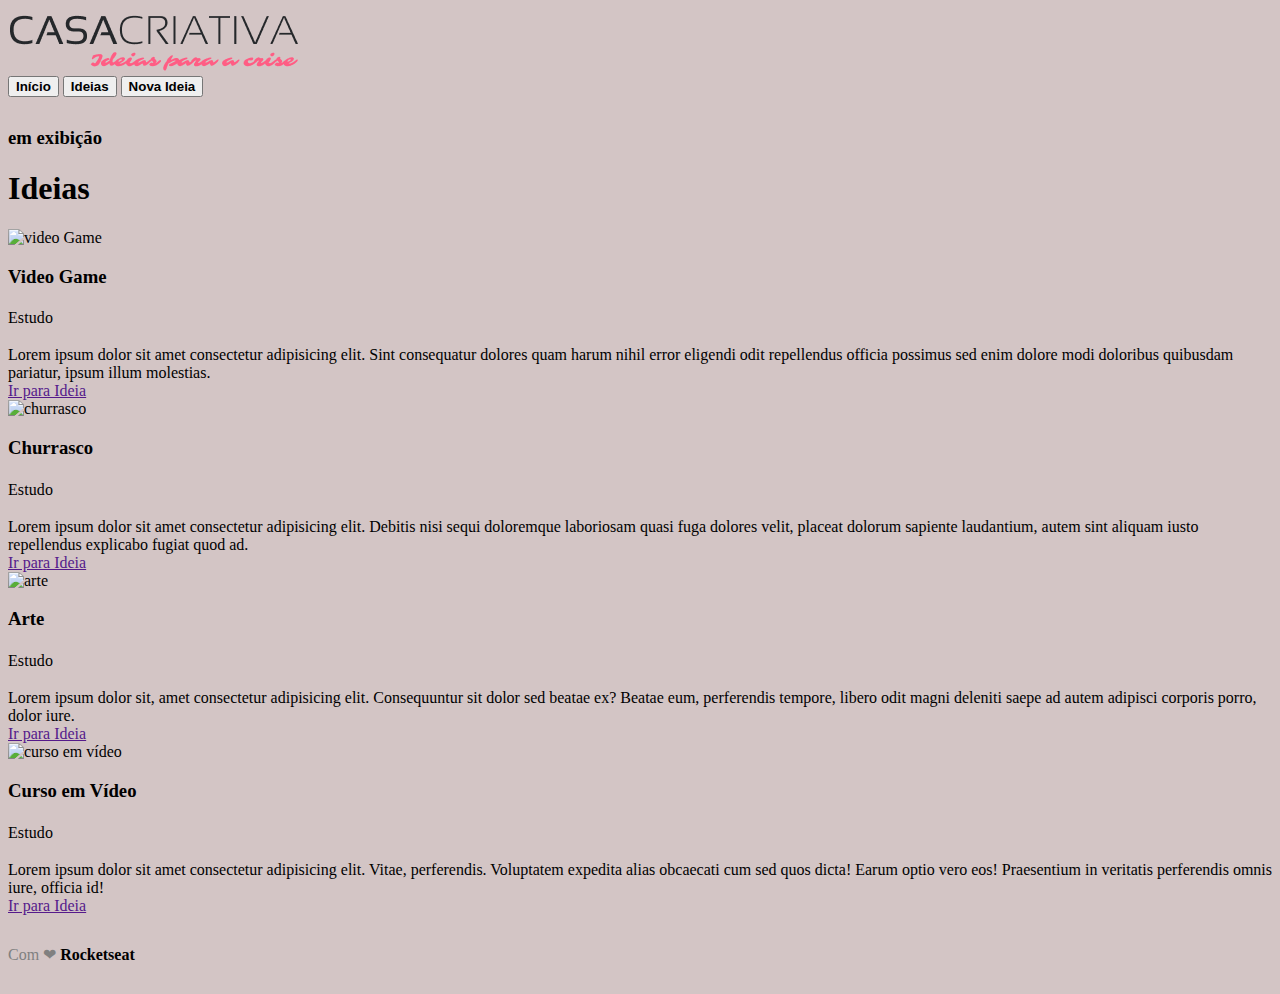
==== ideias.html @ 87c263dc "ideias.html" ====
<!DOCTYPE html>
<html lang='pt-br'>
    <head>
        <meta charset="utf-8">
        <title>Ideias</title>
        <link rel="stylesheet" href="estilo/style.css">
    </head>
    <body id='ultimo'>
        <div id="container3">
            <header id='cab'>
                <img src="imagens/logo.png" alt="Imagem Logomarca">
                <div id="but">
                    <button id='ini'>Início</button>
                    <button id='ideas'>Ideias</button>
                    <button id='novide'>Nova Ideia</button>
                </div>
            </header>
            <main id="content3">
                <header>
                    <h3>em exibição</h3>
                    <h1>Ideias</h1>
                </header>
                <section id='grid1'>
                    <div class="cont">
                        <img src="https://image.flaticon.com/icons/svg/2729/2729021.svg" alt="video Game">
                        <div class="ir">
                            <h3>Video Game</h3>
                            <p>Estudo</p>
                            <div class="lorem">
                                Lorem ipsum dolor sit amet consectetur adipisicing elit. Sint consequatur dolores quam harum nihil error eligendi odit repellendus officia possimus sed enim dolore modi doloribus quibusdam pariatur, ipsum illum molestias.
                            </div>
                            <div class="ha">
                                <a href="">Ir para Ideia</a>
                            </div>
                        </div>
                    </div>
                    <div class="cont">
                        <img src="https://image.flaticon.com/icons/svg/2729/2729028.svg" alt="churrasco">
                        <div class="ir">
                            <h3>Churrasco</h3>
                            <p>Estudo</p>
                            <div class="lorem">
                                Lorem ipsum dolor sit amet consectetur adipisicing elit. Debitis nisi sequi doloremque laboriosam quasi fuga dolores velit, placeat dolorum sapiente laudantium, autem sint aliquam iusto repellendus explicabo fugiat quod ad.
                            </div>
                            <div class="ha">
                                <a href="">Ir para Ideia</a>
                            </div>
                        </div>
                    </div>
                </section>
                <section id='grid2'>
                    <div class="cont">
                        <img src="https://image.flaticon.com/icons/svg/2729/2729038.svg" alt="arte">
                        <div class="ir">
                            <h3>Arte</h3>
                            <p>Estudo</p>
                            <div class="lorem">
                                Lorem ipsum dolor sit, amet consectetur adipisicing elit. Consequuntur sit dolor sed beatae ex? Beatae eum, perferendis tempore, libero odit magni deleniti saepe ad autem adipisci corporis porro, dolor iure.
                            </div>
                            <div class="ha">
                                <a href="">Ir para Ideia</a>
                            </div>
                        </div>
                    </div>
                    <div class="cont">
                        <img src="https://image.flaticon.com/icons/svg/2729/2729036.svg" alt="curso em vídeo">
                        <div class="ir">
                            <h3>Curso em Vídeo</h3>
                            <p>Estudo</p>
                            <div class="lorem">
                                Lorem ipsum dolor sit amet consectetur adipisicing elit. Vitae, perferendis. Voluptatem expedita alias obcaecati cum sed quos dicta! Earum optio vero eos! Praesentium in veritatis perferendis omnis iure, officia id!
                            </div>
                            <div class="ha">
                                <a href="">Ir para Ideia</a>
                            </div>
                        </div>
                    </div>
                </section>
            <main>
            <footer id='final'><font color='gray'>Com &#10084</font> <a href="https://rocketseat.com.br/" target="_blank">Rocketseat</a></footer>
        </div>
    </body>
</html>
---- estilo/style.css ----
body {
    background-color: rgb(211, 197, 197);
    font-family: 'Pacifico', cursive;
}
div#container {
    width: 90%;
    max-width: 980px;
    margin-right: auto;
    margin-left: auto;
    margin-top: 40px;
    display:flex;
}
section#part1 {
    width: 300px;
    font-size: 13pt;
    margin-right: 40px;
}
main {
    margin-top: 30px;
    margin-bottom: 30px;
}
footer#fot {
    text-align: center;
}
footer a {
    text-decoration: none;
    color: black;
    font-weight: bold;
}
button {
    text-align: center;
    cursor: pointer;
    outline: none;
    font-weight: bold;
}
button.but1 {
    color: rgb(221, 66, 144);
    background: none;
    border: none;
}
button.but2 {
    background-color: rgb(221, 66, 144);
    color: rgb(211, 197, 197);
    border-radius: 10px;
    padding: 10px;
    width: 140px;
    border: none;
    margin-bottom: 40px;
    margin-left: 30px;
    box-shadow: 5px 5px 10px rgb(201, 60, 159);
}
a.aa, a.aaa, a.aaaa {
    text-decoration: none;
    font-weight: bold;
    color: rgb(221, 66, 144);
    font-size: 11pt;
}
div.link {
    text-align: right;
}
div.ideas {
    display: flex;
}
p, .description {
    font-size: 16px;
    line-height: 24px;
    letter-spacing: 0.1px;
}
.ideas img {
    height: 60px;
    width: 60px;
    margin-right: 30px;
    margin-top: 20px;
}
.ideas h3 {
    font-size: 12pt;
    margin-top: 2px;
    margin: 0;
}
.ideas {
    margin-bottom: 30px;
    background-color: white;
    padding: 30px;
    border-radius: 8px;
    border: none;
    box-shadow: 5px 5px 10px pink;
}
.ideas p {
    margin-top: 3px;
    margin-bottom: 10px;
    color: gray;
    font-size: 11pt;
}
.description {
    font-size: 11pt;
    margin-top: 10px;
    margin-bottom: 10px;
    color: rgb(75, 71, 71);
}

#body2 {
    background-color: rgb(221, 66, 144);
}
#container2 {
    display: flex;
    justify-content: center;
}
#container2 .content {
    margin-top: 30px;
    color: white;
}
#container2 .content h1 {
    text-align: center;
    text-transform: uppercase;
    margin-top: 5px;
    margin-bottom: 20px;
}
.content form {
    width: 80%;
    max-width: 800px;
    margin: auto;
    margin-top: 0;
    margin-bottom: 0;
    display: grid;
    grid-template-columns: 1fr 1fr;
    gap: 25px;
}
form input {
    width: 100%;
    padding: 8px;
    border-radius: 8px;
    outline: none;
    box-sizing: border-box;
}
form textarea {
    width: 100%;
    padding: 8px;
    border-radius: 8px;
    outline: none;
    box-sizing: border-box;
}
form .pri:nth-child(3) {
    grid-column: span 2;
}
form .pri:nth-child(4) {
    grid-column: span 2;
}
form .pri:nth-child(5) {
    grid-column: span 2;
}
form label {
    font-weight: 500;
    line-height: 30px;
}
button#but3, button#but4 {
    background-color: white;
    color: rgb(221, 66, 144);
    border: none;
    border-radius: 10px;
    padding: 10px;
    width: 140px;
    box-shadow: 5px 5px 10px rgb(201, 60, 159);
    margin-top: 30px;
}
div#but33 {
    grid-column: 2;
    text-align: right;
}
div#principal {
    width: 80%;
    max-width: 800px;
    margin: auto;
    margin-top: 10px;
    margin-bottom: 0;
    display: grid;
    grid-template-columns: 1fr 1fr;
    gap: 25px;
}
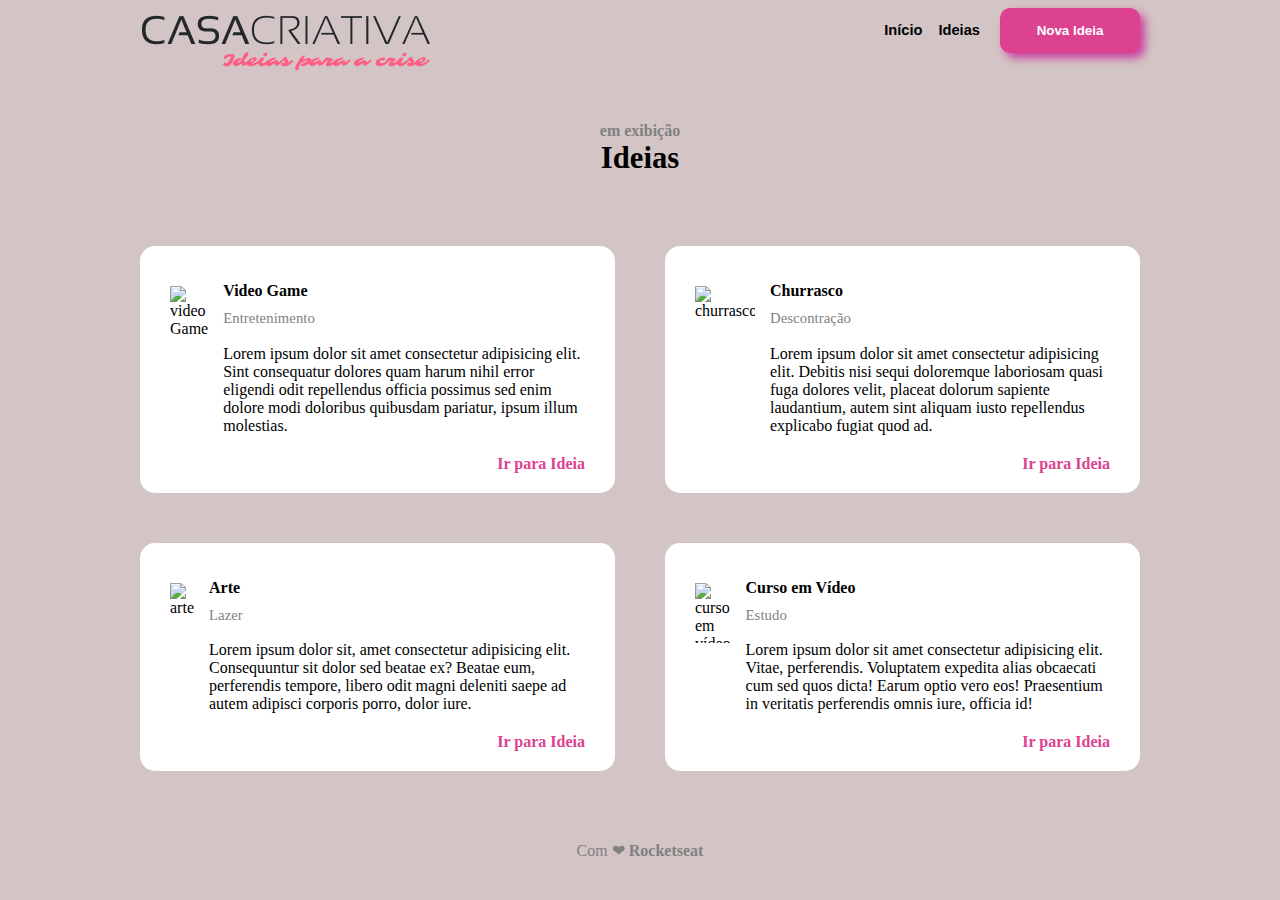
==== commit 7c83036a: "ideas.html" ====
--- a/ideias.html
+++ b/ideias.html
@@ -10,7 +10,7 @@
             <header id='cab'>
                 <img src="imagens/logo.png" alt="Imagem Logomarca">
                 <div id="but">
-                    <button id='ini'>Início</button>
+                   <a href="index.html"><button id='ini'>Início</button></a>
                     <button id='ideas'>Ideias</button>
                     <button id='novide'>Nova Ideia</button>
                 </div>
@@ -25,7 +25,7 @@
                         <img src="https://image.flaticon.com/icons/svg/2729/2729021.svg" alt="video Game">
                         <div class="ir">
                             <h3>Video Game</h3>
-                            <p>Estudo</p>
+                            <p>Entretenimento</p>
                             <div class="lorem">
                                 Lorem ipsum dolor sit amet consectetur adipisicing elit. Sint consequatur dolores quam harum nihil error eligendi odit repellendus officia possimus sed enim dolore modi doloribus quibusdam pariatur, ipsum illum molestias.
                             </div>
@@ -38,7 +38,7 @@
                         <img src="https://image.flaticon.com/icons/svg/2729/2729028.svg" alt="churrasco">
                         <div class="ir">
                             <h3>Churrasco</h3>
-                            <p>Estudo</p>
+                            <p>Descontração</p>
                             <div class="lorem">
                                 Lorem ipsum dolor sit amet consectetur adipisicing elit. Debitis nisi sequi doloremque laboriosam quasi fuga dolores velit, placeat dolorum sapiente laudantium, autem sint aliquam iusto repellendus explicabo fugiat quod ad.
                             </div>
@@ -53,7 +53,7 @@
                         <img src="https://image.flaticon.com/icons/svg/2729/2729038.svg" alt="arte">
                         <div class="ir">
                             <h3>Arte</h3>
-                            <p>Estudo</p>
+                            <p>Lazer</p>
                             <div class="lorem">
                                 Lorem ipsum dolor sit, amet consectetur adipisicing elit. Consequuntur sit dolor sed beatae ex? Beatae eum, perferendis tempore, libero odit magni deleniti saepe ad autem adipisci corporis porro, dolor iure.
                             </div>
--- a/estilo/style.css
+++ b/estilo/style.css
@@ -176,3 +176,122 @@
     grid-template-columns: 1fr 1fr;
     gap: 25px;
 }
+
+
+/* Final page */
+body#ultimo {
+    background-color: rgb(211, 197, 197);
+    font-family: 'Pacifico', cursive;
+}
+#container3 {
+    width: 1100px;
+    margin: auto;
+}
+#content3 header {
+    text-align: center;
+    margin-top: 50px;
+}
+#content3 header h3 {
+    margin-bottom: -20px;
+    font-size: 12pt;
+    color: gray;
+}
+#content3 header h1 {
+    font-size: 23pt;
+}
+#cab {
+    display: grid;
+    grid-template-columns: 1fr 1fr;
+}
+#cab img {
+    margin-left: 50px;
+}
+#but {
+    text-align: right;
+    margin-right: 50px;
+}
+button#ini, button#ideas {
+    border: none;
+    background: none;
+    font-weight: bold;
+    font-size: 11pt;
+    cursor: pointer;
+    outline: none;
+}
+button#ini:hover, button#ideas:hover {
+    text-decoration: underline;
+}
+button#novide {
+    border: none;
+    outline: none;
+    cursor: pointer;
+    padding: 15px;
+    background-color: rgb(221, 66, 144);
+    color: white;
+    font-weight: bold;
+    border-radius: 10px;
+    width: 140px;
+    margin-left: 10px;
+    box-shadow: 5px 5px 10px rgb(201, 60, 159);
+}
+button#novide:hover {
+    background-color: #0984e3;
+    color: white;
+    transition: 400ms;
+    box-shadow: none;
+}
+#grid1, #grid2 {
+    display: grid;
+    grid-template-columns: 1fr 1fr;
+    margin-left: 50px;
+}
+.cont img {
+    width: 60px;
+    height: 60px;
+    margin-right: 15px;
+    margin-top: 10px;
+}
+.cont .ir {
+    margin-top: -10px;
+}
+.cont .ir h3 {
+    font-size: 12pt;
+}
+.cont .ir p {
+    font-size: 11pt;
+    color: gray;
+    margin-top: -10px;
+}
+.ha {
+   margin-top: 20px;
+   margin-bottom: -10px;
+   text-align: right;
+}
+.ha a {
+    text-decoration: none;
+    font-weight: bold;
+    color: rgb(221, 66, 144);
+}
+.ha a:hover {
+    text-decoration: underline;
+}
+.cont {
+    display: flex;
+    margin-top: 50px;
+    margin-right: 50px;
+    padding: 30px;
+    background-color: white;
+    border-radius: 15px;
+}
+footer#final {
+    margin-top: 70px;
+    text-align: center;
+}
+footer#final a {
+    text-decoration: none;
+    font-weight: bold;
+    color: gray;
+}
+footer#final a:hover {
+    color: rgb(221, 66, 144);
+}
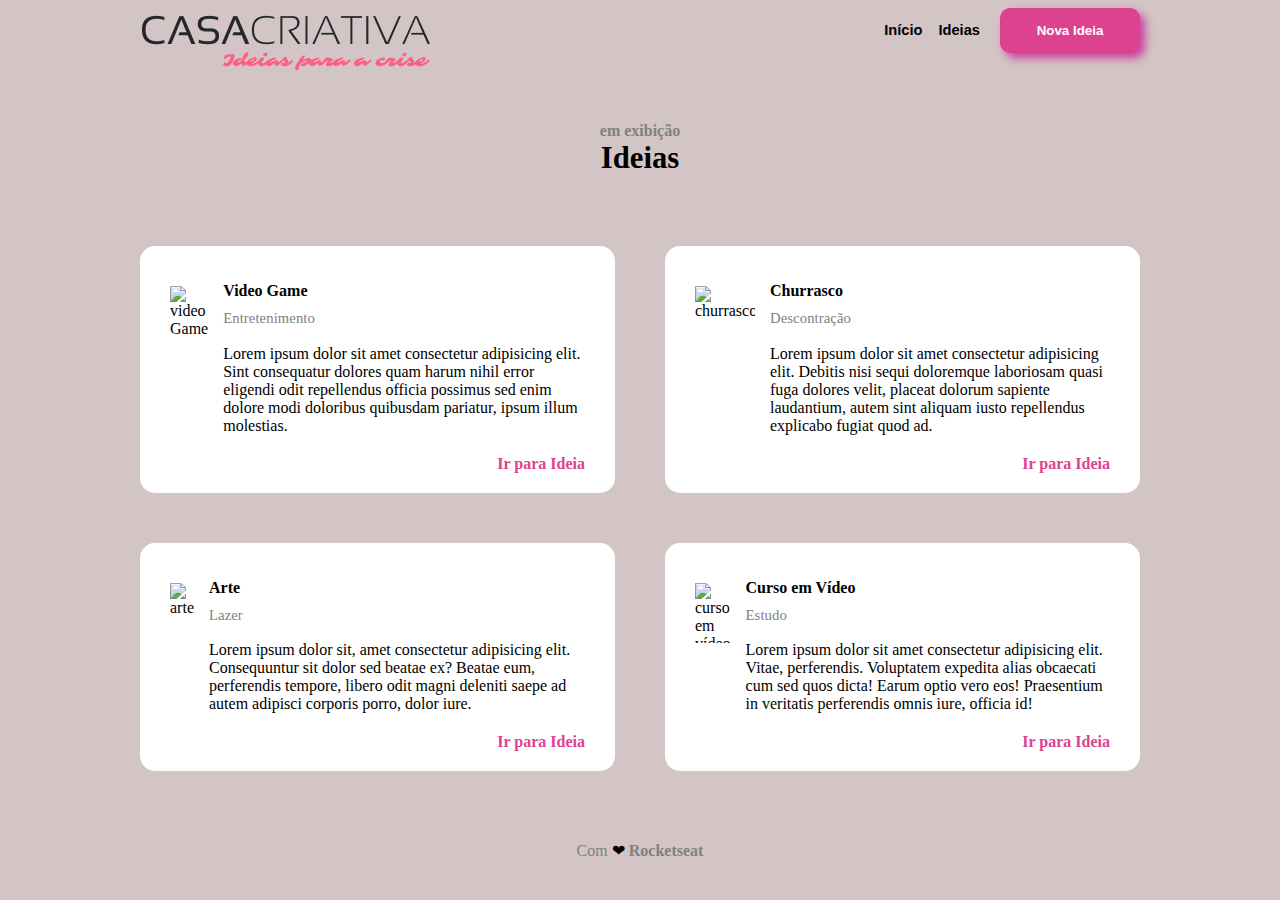
==== commit e76c34ee: "ideias.html" ====
--- a/ideias.html
+++ b/ideias.html
@@ -12,7 +12,7 @@
                 <div id="but">
                    <a href="index.html"><button id='ini'>Início</button></a>
                     <button id='ideas'>Ideias</button>
-                    <button id='novide'>Nova Ideia</button>
+                    <a href="form.html"><button id='novide'>Nova Ideia</button></a>
                 </div>
             </header>
             <main id="content3">
@@ -77,7 +77,7 @@
                     </div>
                 </section>
             <main>
-            <footer id='final'><font color='gray'>Com &#10084</font> <a href="https://rocketseat.com.br/" target="_blank">Rocketseat</a></footer>
+            <footer id='final'><font color='gray'>Com</font> &#10084 <a href="https://rocketseat.com.br/" target="_blank">Rocketseat</a></footer>
         </div>
     </body>
 </html>
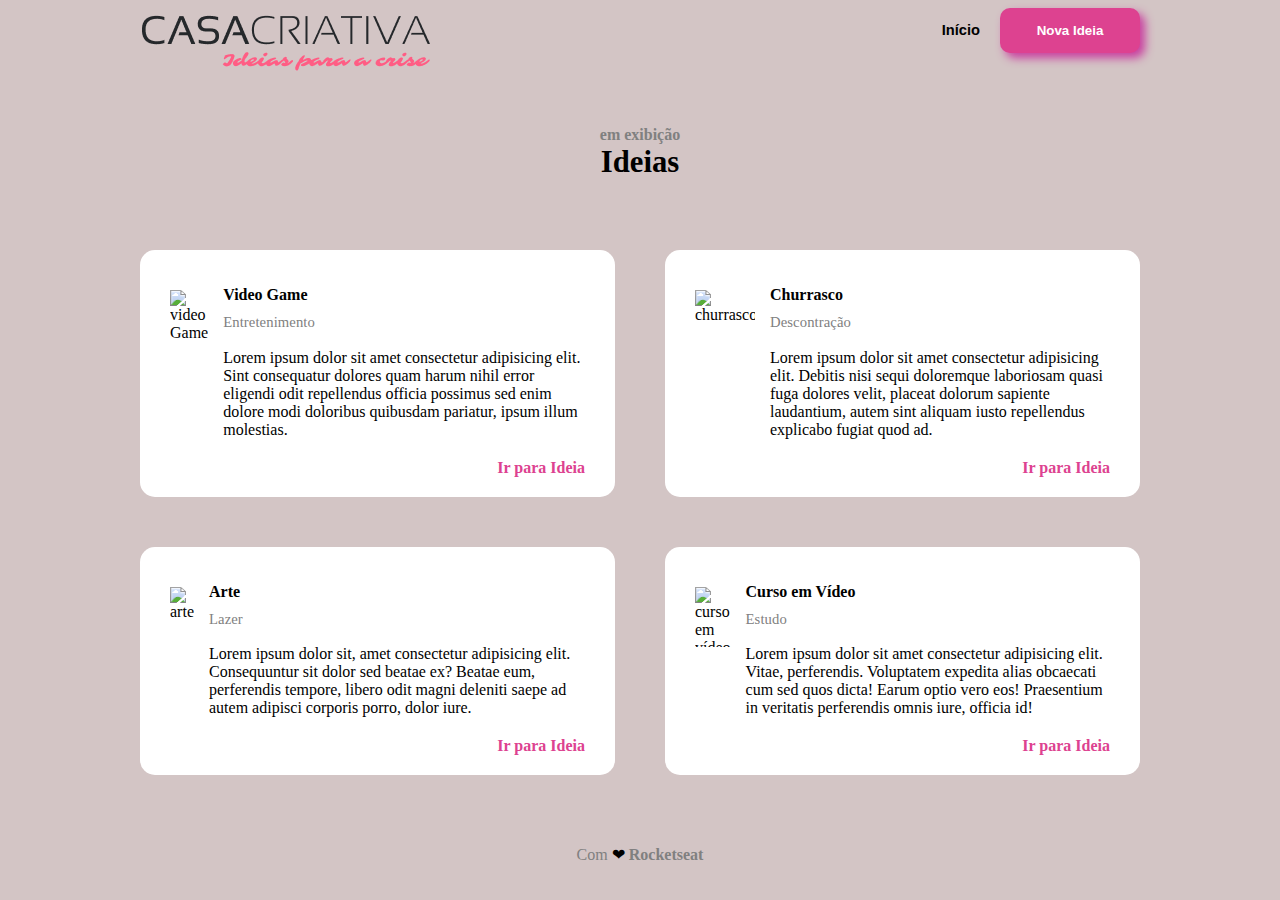
==== commit db5c7003: "ideias.html" ====
--- a/ideias.html
+++ b/ideias.html
@@ -2,16 +2,18 @@
 <html lang='pt-br'>
     <head>
         <meta charset="utf-8">
-        <title>Ideias</title>
+        <title>Ideias - Casa Criativa</title>
         <link rel="stylesheet" href="estilo/style.css">
     </head>
     <body id='ultimo'>
         <div id="container3">
             <header id='cab'>
-                <img src="imagens/logo.png" alt="Imagem Logomarca">
+                <a href="index.html" id="logo">
+                    <img src="imagens/logo.png" alt="Imagem Logomarca">
+                </a>
                 <div id="but">
                    <a href="index.html"><button id='ini'>Início</button></a>
-                    <button id='ideas'>Ideias</button>
+                    
                     <a href="form.html"><button id='novide'>Nova Ideia</button></a>
                 </div>
             </header>
--- a/estilo/style.css
+++ b/estilo/style.css
@@ -200,8 +200,8 @@
     font-size: 23pt;
 }
 #cab {
-    display: grid;
-    grid-template-columns: 1fr 1fr;
+    display: flex;
+    justify-content: space-between;
 }
 #cab img {
     margin-left: 50px;
@@ -210,7 +210,7 @@
     text-align: right;
     margin-right: 50px;
 }
-button#ini, button#ideas {
+button#ini {
     border: none;
     background: none;
     font-weight: bold;
@@ -218,7 +218,7 @@
     cursor: pointer;
     outline: none;
 }
-button#ini:hover, button#ideas:hover {
+button#ini:hover {
     text-decoration: underline;
 }
 button#novide {
